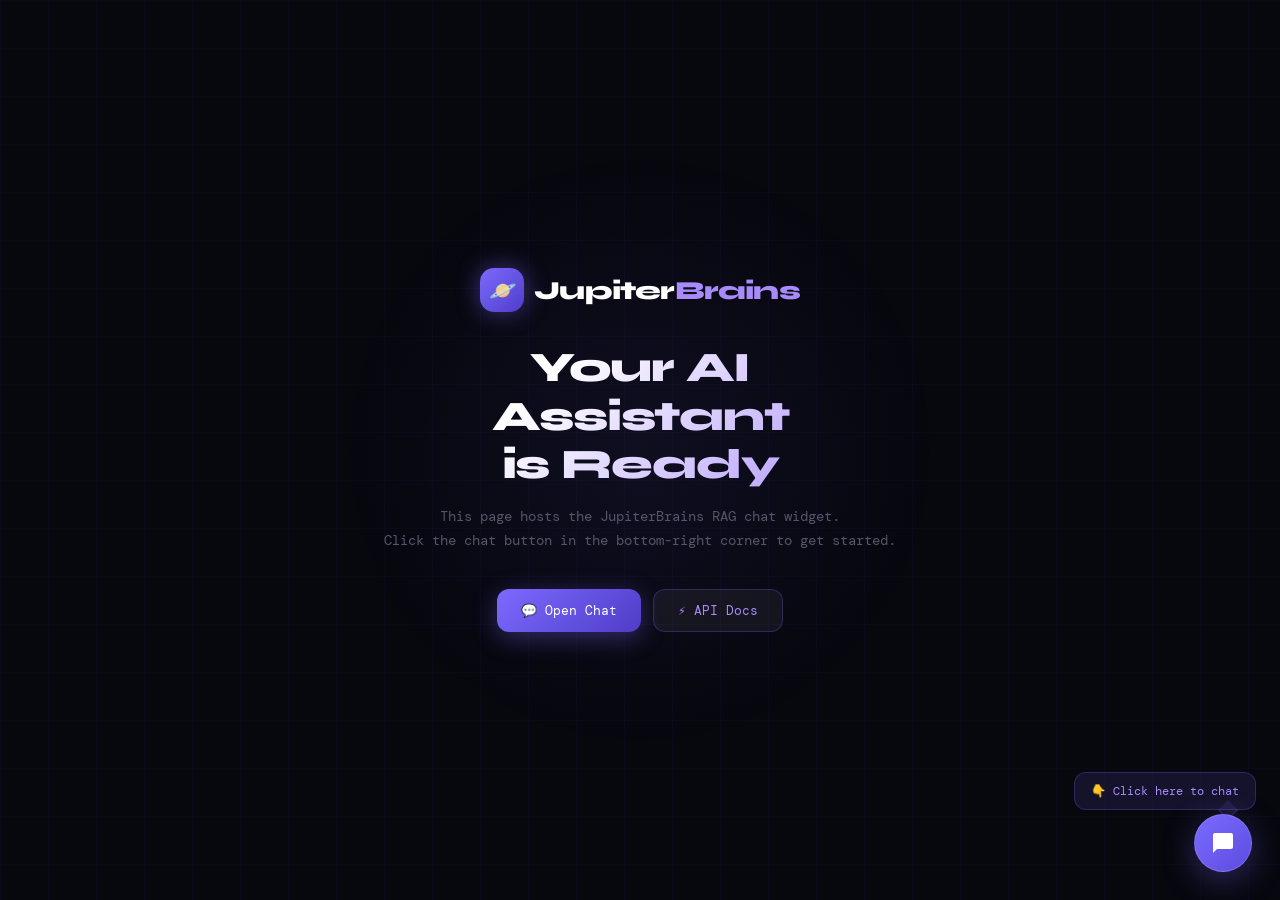
==== frontend/index.html @ 9dfbfd47 "Add frontend index.html, update backend config and requirements" ====
<!DOCTYPE html>
<html lang="en">
<head>
  <meta charset="UTF-8">
  <meta name="viewport" content="width=device-width, initial-scale=1.0">
  <title>JupiterBrains — Chat Widget Demo</title>
  <link rel="preconnect" href="https://fonts.googleapis.com">
  <link href="https://fonts.googleapis.com/css2?family=Syne:wght@700;800&family=DM+Mono:wght@400;500&display=swap" rel="stylesheet">
  <link rel="stylesheet" href="chat-widget.css">
  <style>
    :root {
      --bg: #07070e;
      --accent: #7c6aff;
      --accent2: #a78bfa;
      --text: #dcdcf0;
      --muted: #55556a;
    }
    *, *::before, *::after { box-sizing: border-box; margin: 0; padding: 0; }
    html, body { height: 100%; }
    body {
      font-family: 'DM Mono', monospace;
      background: var(--bg);
      color: var(--text);
      display: flex;
      flex-direction: column;
      align-items: center;
      justify-content: center;
      min-height: 100vh;
      overflow: hidden;
    }

    /* Animated background grid */
    body::before {
      content: '';
      position: fixed;
      inset: 0;
      pointer-events: none;
      background-image:
        linear-gradient(rgba(124,106,255,.03) 1px, transparent 1px),
        linear-gradient(90deg, rgba(124,106,255,.03) 1px, transparent 1px);
      background-size: 48px 48px;
      z-index: 0;
    }

    /* Glowing orb in background */
    body::after {
      content: '';
      position: fixed;
      width: 600px;
      height: 600px;
      border-radius: 50%;
      background: radial-gradient(circle, rgba(124,106,255,0.08) 0%, transparent 70%);
      top: 50%;
      left: 50%;
      transform: translate(-50%, -50%);
      pointer-events: none;
      z-index: 0;
    }

    .hero {
      position: relative;
      z-index: 1;
      text-align: center;
      padding: 40px 20px;
      max-width: 560px;
    }

    .logo {
      display: inline-flex;
      align-items: center;
      gap: 10px;
      margin-bottom: 32px;
    }

    .logo-orb {
      width: 44px;
      height: 44px;
      border-radius: 14px;
      background: linear-gradient(135deg, var(--accent), #4f3dc8);
      display: flex;
      align-items: center;
      justify-content: center;
      font-size: 22px;
      box-shadow: 0 0 24px rgba(124,106,255,0.45);
    }

    .logo-text {
      font-family: 'Syne', sans-serif;
      font-weight: 800;
      font-size: 26px;
      letter-spacing: -.03em;
      color: #fff;
    }

    .logo-text em {
      color: var(--accent2);
      font-style: normal;
    }

    h1 {
      font-family: 'Syne', sans-serif;
      font-weight: 800;
      font-size: clamp(28px, 5vw, 42px);
      line-height: 1.15;
      letter-spacing: -.03em;
      margin-bottom: 16px;
      background: linear-gradient(135deg, #fff 30%, var(--accent2));
      -webkit-background-clip: text;
      -webkit-text-fill-color: transparent;
      background-clip: text;
    }

    p {
      font-size: 14px;
      color: var(--muted);
      line-height: 1.7;
      margin-bottom: 36px;
    }

    .cta-row {
      display: flex;
      gap: 12px;
      justify-content: center;
      flex-wrap: wrap;
    }

    .btn {
      display: inline-flex;
      align-items: center;
      gap: 8px;
      padding: 12px 24px;
      border-radius: 12px;
      font-family: 'DM Mono', monospace;
      font-size: 13px;
      cursor: pointer;
      transition: transform .2s cubic-bezier(.34,1.56,.64,1), box-shadow .2s;
      text-decoration: none;
      border: none;
    }

    .btn-primary {
      background: linear-gradient(135deg, var(--accent), #4f3dc8);
      color: #fff;
      box-shadow: 0 6px 24px rgba(124,106,255,.35);
    }

    .btn-primary:hover {
      transform: translateY(-2px) scale(1.03);
      box-shadow: 0 10px 32px rgba(124,106,255,.45);
    }

    .btn-secondary {
      background: rgba(255,255,255,.05);
      color: var(--accent2);
      border: 1px solid rgba(124,106,255,.25);
    }

    .btn-secondary:hover {
      transform: translateY(-2px);
      background: rgba(124,106,255,.1);
    }

    .hint {
      position: fixed;
      bottom: 90px;
      right: 24px;
      background: rgba(124,106,255,.12);
      border: 1px solid rgba(124,106,255,.25);
      border-radius: 12px;
      padding: 10px 16px;
      font-size: 12px;
      color: var(--accent2);
      z-index: 999;
      pointer-events: none;
      animation: fadeHint 0.5s ease 1.5s both;
    }

    .hint::after {
      content: '';
      position: absolute;
      bottom: -8px;
      right: 20px;
      width: 14px;
      height: 14px;
      background: rgba(124,106,255,.12);
      border-right: 1px solid rgba(124,106,255,.25);
      border-bottom: 1px solid rgba(124,106,255,.25);
      transform: rotate(45deg);
    }

    @keyframes fadeHint {
      from { opacity: 0; transform: translateY(8px); }
      to   { opacity: 1; transform: translateY(0); }
    }
  </style>
</head>
<body>

  <div class="hero">
    <div class="logo">
      <div class="logo-orb">🪐</div>
      <span class="logo-text">Jupiter<em>Brains</em></span>
    </div>

    <h1>Your AI Assistant<br>is Ready</h1>

    <p>
      This page hosts the JupiterBrains RAG chat widget.<br>
      Click the chat button in the bottom-right corner to get started.
    </p>

    <div class="cta-row">
      <button class="btn btn-primary" onclick="window.JBChat && window.JBChat.open()">
        💬 Open Chat
      </button>
      <a class="btn btn-secondary" href="http://localhost:8000/docs" target="_blank">
        ⚡ API Docs
      </a>
    </div>
  </div>

  <!-- Hint arrow pointing at the widget launcher -->
  <div class="hint">👇 Click here to chat</div>

  <!-- JupiterBrains Chat Widget -->
  <script>
    window.JBChatConfig = {
      apiUrl: "http://localhost:8000"
    };
  </script>
  <script src="chat-widget.js" defer></script>

</body>
</html>
---- frontend/chat-widget.css ----
/* ============================================================
   JupiterBrains Chat Widget — chat-widget.css  v1.2.0
   Aesthetic: Dark glassmorphism · Deep space · Refined
   ============================================================ */

@import url('https://fonts.googleapis.com/css2?family=Outfit:wght@300;400;500;600&family=JetBrains+Mono:wght@400;500&display=swap');

:root {
  --jb-bg:            rgba(10, 10, 18, 0.96);
  --jb-surface:       rgba(22, 22, 35, 0.95);
  --jb-surface2:      rgba(30, 30, 48, 0.8);
  --jb-border:        rgba(255, 255, 255, 0.07);
  --jb-border2:       rgba(255, 255, 255, 0.12);
  --jb-accent:        #7c6aff;
  --jb-accent2:       #a78bfa;
  --jb-accent-glow:   rgba(124, 106, 255, 0.35);
  --jb-text:          #e8e8f2;
  --jb-text-muted:    #7070a0;
  --jb-text-muted2:   #9898c0;
  --jb-bot-bubble:    rgba(30, 30, 50, 0.9);
  --jb-user-bubble:   rgba(124, 106, 255, 0.18);
  --jb-shadow:        0 24px 60px rgba(0, 0, 0, 0.6), 0 0 0 1px rgba(124,106,255,0.1);
  --jb-radius:        20px;
  --jb-radius-sm:     12px;
  --jb-font:          'Outfit', sans-serif;
  --jb-font-mono:     'JetBrains Mono', monospace;
}

/* ── Reset ── */
#jb-chat-root *,
#jb-chat-root *::before,
#jb-chat-root *::after {
  box-sizing: border-box;
  margin: 0;
  padding: 0;
}

/* ── Launcher ── */
#jb-launcher {
  position: fixed;
  bottom: 28px;
  right: 28px;
  width: 58px;
  height: 58px;
  background: linear-gradient(135deg, var(--jb-accent), #5b4de0);
  border-radius: 50%;
  box-shadow: 0 8px 32px var(--jb-accent-glow), 0 2px 8px rgba(0,0,0,0.4);
  cursor: pointer;
  display: flex;
  align-items: center;
  justify-content: center;
  transition: transform 0.25s cubic-bezier(0.34,1.56,0.64,1), box-shadow 0.2s;
  z-index: 9999;
  border: 1px solid rgba(255,255,255,0.15);
  outline: none;
}
#jb-launcher:hover {
  transform: scale(1.1);
  box-shadow: 0 12px 40px var(--jb-accent-glow), 0 4px 12px rgba(0,0,0,0.5);
}
#jb-launcher svg {
  width: 24px;
  height: 24px;
  fill: #fff;
  transition: transform 0.3s cubic-bezier(0.34,1.56,0.64,1);
}

/* ── Unread badge ── */
#jb-badge {
  position: absolute;
  top: -3px;
  right: -3px;
  width: 18px;
  height: 18px;
  background: #f87171;
  border-radius: 50%;
  font-family: var(--jb-font-mono);
  font-size: 10px;
  font-weight: 500;
  color: #fff;
  display: none;
  align-items: center;
  justify-content: center;
  border: 2px solid #0a0a12;
  animation: badgePop 0.4s cubic-bezier(0.34,1.56,0.64,1);
}
@keyframes badgePop {
  from { transform: scale(0); }
  to   { transform: scale(1); }
}

/* ── Chat window ── */
#jb-chat-window {
  position: fixed;
  bottom: 98px;
  right: 28px;
  width: 390px;
  max-width: calc(100vw - 40px);
  height: 560px;
  background: var(--jb-bg);
  backdrop-filter: blur(24px) saturate(180%);
  -webkit-backdrop-filter: blur(24px) saturate(180%);
  border-radius: var(--jb-radius);
  border: 1px solid var(--jb-border2);
  box-shadow: var(--jb-shadow);
  display: flex;
  flex-direction: column;
  overflow: hidden;
  z-index: 9998;
  font-family: var(--jb-font);
  opacity: 0;
  transform: translateY(16px) scale(0.96);
  pointer-events: none;
  transition: opacity 0.28s cubic-bezier(0.22,1,0.36,1),
              transform 0.28s cubic-bezier(0.22,1,0.36,1);
}
#jb-chat-window.jb-open {
  opacity: 1;
  transform: translateY(0) scale(1);
  pointer-events: all;
}

/* ── Noise texture overlay ── */
#jb-chat-window::before {
  content: '';
  position: absolute;
  inset: 0;
  background-image: url("data:image/svg+xml,%3Csvg viewBox='0 0 256 256' xmlns='http://www.w3.org/2000/svg'%3E%3Cfilter id='noise'%3E%3CfeTurbulence type='fractalNoise' baseFrequency='0.9' numOctaves='4' stitchTiles='stitch'/%3E%3C/filter%3E%3Crect width='100%25' height='100%25' filter='url(%23noise)' opacity='0.03'/%3E%3C/svg%3E");
  border-radius: var(--jb-radius);
  pointer-events: none;
  z-index: 0;
}

/* ── Header ── */
#jb-header {
  position: relative;
  z-index: 1;
  padding: 18px 20px 16px;
  display: flex;
  align-items: center;
  gap: 12px;
  border-bottom: 1px solid var(--jb-border);
  background: linear-gradient(180deg, rgba(124,106,255,0.08) 0%, transparent 100%);
  flex-shrink: 0;
}

.jb-avatar {
  width: 38px;
  height: 38px;
  border-radius: 12px;
  background: linear-gradient(135deg, rgba(124,106,255,0.3), rgba(91,77,224,0.3));
  border: 1px solid rgba(124,106,255,0.3);
  display: flex;
  align-items: center;
  justify-content: center;
  font-size: 20px;
  flex-shrink: 0;
}

.jb-header-info { flex: 1; min-width: 0; }
.jb-header-name {
  font-weight: 600;
  font-size: 15px;
  color: #fff;
  letter-spacing: -0.01em;
}
.jb-header-sub {
  font-size: 11.5px;
  color: var(--jb-text-muted2);
  margin-top: 1px;
  display: flex;
  align-items: center;
  gap: 5px;
}
.jb-online-dot {
  width: 6px;
  height: 6px;
  border-radius: 50%;
  background: #34d399;
  box-shadow: 0 0 6px #34d399;
  flex-shrink: 0;
}

#jb-close-btn {
  background: rgba(255,255,255,0.06);
  border: 1px solid var(--jb-border);
  border-radius: 8px;
  width: 30px;
  height: 30px;
  cursor: pointer;
  color: var(--jb-text-muted);
  display: flex;
  align-items: center;
  justify-content: center;
  font-size: 18px;
  line-height: 1;
  transition: background 0.15s, color 0.15s;
}
#jb-close-btn:hover { background: rgba(255,255,255,0.1); color: #fff; }

/* ── Messages ── */
#jb-messages {
  position: relative;
  z-index: 1;
  flex: 1;
  overflow-y: auto;
  padding: 18px 16px;
  display: flex;
  flex-direction: column;
  gap: 12px;
  scroll-behavior: smooth;
}
#jb-messages::-webkit-scrollbar { width: 4px; }
#jb-messages::-webkit-scrollbar-thumb {
  background: rgba(255,255,255,0.08);
  border-radius: 4px;
}

/* ── Bubbles ── */
.jb-msg {
  display: flex;
  flex-direction: column;
  max-width: 84%;
  animation: jbMsgIn 0.22s cubic-bezier(0.22,1,0.36,1);
}
@keyframes jbMsgIn {
  from { opacity: 0; transform: translateY(6px); }
  to   { opacity: 1; transform: translateY(0); }
}
.jb-msg.bot  { align-self: flex-start; }
.jb-msg.user { align-self: flex-end; }

.jb-bubble {
  padding: 11px 15px;
  border-radius: var(--jb-radius-sm);
  font-size: 13.5px;
  line-height: 1.6;
  word-break: break-word;
}
.jb-msg.bot .jb-bubble {
  background: var(--jb-bot-bubble);
  border: 1px solid var(--jb-border2);
  color: var(--jb-text);
  border-top-left-radius: 4px;
}
.jb-msg.user .jb-bubble {
  background: var(--jb-user-bubble);
  border: 1px solid rgba(124,106,255,0.25);
  color: var(--jb-text);
  border-top-right-radius: 4px;
}

.jb-sources {
  display: flex;
  flex-wrap: wrap;
  gap: 4px;
  margin-top: 6px;
  padding-left: 2px;
}
.jb-source-chip {
  font-size: 10px;
  font-family: var(--jb-font-mono);
  background: rgba(124,106,255,0.1);
  border: 1px solid rgba(124,106,255,0.18);
  color: var(--jb-accent2);
  padding: 2px 7px;
  border-radius: 4px;
}

/* ── Typing indicator ── */
.jb-typing .jb-bubble {
  display: flex;
  align-items: center;
  gap: 5px;
  padding: 14px 18px;
}
.jb-dot {
  width: 6px;
  height: 6px;
  border-radius: 50%;
  background: var(--jb-accent);
  animation: jbBounce 1.2s ease-in-out infinite;
}
.jb-dot:nth-child(2) { animation-delay: 0.18s; }
.jb-dot:nth-child(3) { animation-delay: 0.36s; }
@keyframes jbBounce {
  0%,80%,100% { transform: translateY(0); opacity: 0.5; }
  40%          { transform: translateY(-7px); opacity: 1; }
}

/* ── Suggestion chips ── */
#jb-suggestions {
  position: relative;
  z-index: 1;
  display: flex;
  flex-wrap: wrap;
  gap: 6px;
  padding: 0 16px 12px;
}
.jb-chip {
  font-family: var(--jb-font);
  font-size: 12px;
  padding: 5px 12px;
  background: var(--jb-surface2);
  border: 1px solid var(--jb-border2);
  border-radius: 20px;
  color: var(--jb-text-muted2);
  cursor: pointer;
  transition: all 0.18s;
  white-space: nowrap;
}
.jb-chip:hover {
  background: rgba(124,106,255,0.12);
  border-color: rgba(124,106,255,0.3);
  color: var(--jb-accent2);
  transform: translateY(-1px);
}

/* ── Input area ── */
#jb-input-area {
  position: relative;
  z-index: 1;
  display: flex;
  align-items: flex-end;
  gap: 8px;
  padding: 12px 16px 16px;
  border-top: 1px solid var(--jb-border);
  background: rgba(10, 10, 18, 0.5);
  flex-shrink: 0;
}

#jb-input {
  flex: 1;
  background: var(--jb-surface2);
  border: 1px solid var(--jb-border2);
  border-radius: 12px;
  padding: 10px 14px;
  font-family: var(--jb-font);
  font-size: 13.5px;
  color: var(--jb-text);
  outline: none;
  resize: none;
  max-height: 100px;
  line-height: 1.5;
  transition: border-color 0.2s;
}
#jb-input:focus  { border-color: rgba(124,106,255,0.5); }
#jb-input::placeholder { color: var(--jb-text-muted); }

#jb-send-btn {
  width: 40px;
  height: 40px;
  border-radius: 12px;
  background: linear-gradient(135deg, var(--jb-accent), #5b4de0);
  border: none;
  cursor: pointer;
  display: flex;
  align-items: center;
  justify-content: center;
  transition: transform 0.2s cubic-bezier(0.34,1.56,0.64,1), box-shadow 0.2s;
  flex-shrink: 0;
  box-shadow: 0 4px 16px var(--jb-accent-glow);
}
#jb-send-btn:hover:not(:disabled) {
  transform: scale(1.08);
  box-shadow: 0 6px 20px var(--jb-accent-glow);
}
#jb-send-btn:active:not(:disabled)  { transform: scale(0.95); }
#jb-send-btn:disabled {
  background: rgba(255,255,255,0.06);
  box-shadow: none;
  cursor: not-allowed;
}
#jb-send-btn svg { width: 17px; height: 17px; fill: #fff; }

/* ── Mobile ── */
@media (max-width: 480px) {
  #jb-chat-window {
    bottom: 0; right: 0; left: 0;
    width: 100%;
    max-width: 100%;
    height: 78vh;
    border-radius: var(--jb-radius) var(--jb-radius) 0 0;
    border-bottom: none;
  }
  #jb-launcher { bottom: 20px; right: 20px; }
}
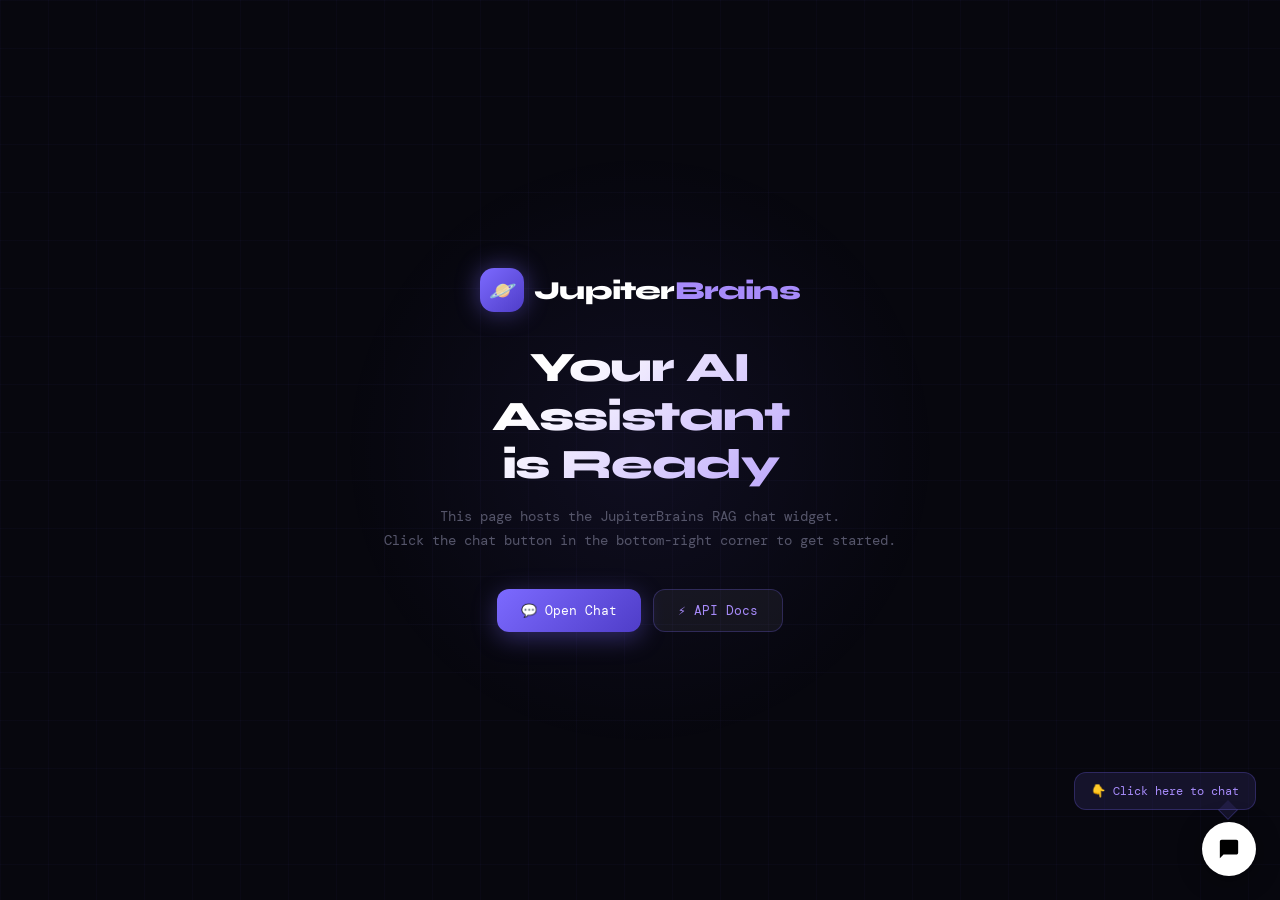
==== commit 2a94885a: "added email and calender link" ====
--- a/frontend/index.html
+++ b/frontend/index.html
@@ -16,7 +16,9 @@
       --muted: #55556a;
     }
     *, *::before, *::after { box-sizing: border-box; margin: 0; padding: 0; }
-    html, body { height: 100%; }
+
+    html { height: 100%; }
+
     body {
       font-family: 'DM Mono', monospace;
       background: var(--bg);
@@ -26,7 +28,7 @@
       align-items: center;
       justify-content: center;
       min-height: 100vh;
-      overflow: hidden;
+      /* ✅ REMOVED overflow:hidden — it was clipping fixed elements & causing reflow */
     }
 
     /* Animated background grid */
@@ -42,16 +44,13 @@
       z-index: 0;
     }
 
-    /* Glowing orb in background */
     body::after {
       content: '';
       position: fixed;
-      width: 600px;
-      height: 600px;
+      width: 600px; height: 600px;
       border-radius: 50%;
       background: radial-gradient(circle, rgba(124,106,255,0.08) 0%, transparent 70%);
-      top: 50%;
-      left: 50%;
+      top: 50%; left: 50%;
       transform: translate(-50%, -50%);
       pointer-events: none;
       z-index: 0;
@@ -73,36 +72,26 @@
     }
 
     .logo-orb {
-      width: 44px;
-      height: 44px;
+      width: 44px; height: 44px;
       border-radius: 14px;
       background: linear-gradient(135deg, var(--accent), #4f3dc8);
-      display: flex;
-      align-items: center;
-      justify-content: center;
+      display: flex; align-items: center; justify-content: center;
       font-size: 22px;
       box-shadow: 0 0 24px rgba(124,106,255,0.45);
     }
 
     .logo-text {
       font-family: 'Syne', sans-serif;
-      font-weight: 800;
-      font-size: 26px;
-      letter-spacing: -.03em;
-      color: #fff;
-    }
-
-    .logo-text em {
-      color: var(--accent2);
-      font-style: normal;
-    }
+      font-weight: 800; font-size: 26px;
+      letter-spacing: -.03em; color: #fff;
+    }
+    .logo-text em { color: var(--accent2); font-style: normal; }
 
     h1 {
       font-family: 'Syne', sans-serif;
       font-weight: 800;
       font-size: clamp(28px, 5vw, 42px);
-      line-height: 1.15;
-      letter-spacing: -.03em;
+      line-height: 1.15; letter-spacing: -.03em;
       margin-bottom: 16px;
       background: linear-gradient(135deg, #fff 30%, var(--accent2));
       -webkit-background-clip: text;
@@ -111,31 +100,22 @@
     }
 
     p {
-      font-size: 14px;
-      color: var(--muted);
-      line-height: 1.7;
-      margin-bottom: 36px;
+      font-size: 14px; color: var(--muted);
+      line-height: 1.7; margin-bottom: 36px;
     }
 
     .cta-row {
-      display: flex;
-      gap: 12px;
-      justify-content: center;
-      flex-wrap: wrap;
+      display: flex; gap: 12px;
+      justify-content: center; flex-wrap: wrap;
     }
 
     .btn {
-      display: inline-flex;
-      align-items: center;
-      gap: 8px;
-      padding: 12px 24px;
-      border-radius: 12px;
-      font-family: 'DM Mono', monospace;
-      font-size: 13px;
+      display: inline-flex; align-items: center; gap: 8px;
+      padding: 12px 24px; border-radius: 12px;
+      font-family: 'DM Mono', monospace; font-size: 13px;
       cursor: pointer;
       transition: transform .2s cubic-bezier(.34,1.56,.64,1), box-shadow .2s;
-      text-decoration: none;
-      border: none;
+      text-decoration: none; border: none;
     }
 
     .btn-primary {
@@ -143,51 +123,37 @@
       color: #fff;
       box-shadow: 0 6px 24px rgba(124,106,255,.35);
     }
-
-    .btn-primary:hover {
-      transform: translateY(-2px) scale(1.03);
-      box-shadow: 0 10px 32px rgba(124,106,255,.45);
-    }
+    .btn-primary:hover { transform: translateY(-2px) scale(1.03); }
 
     .btn-secondary {
       background: rgba(255,255,255,.05);
       color: var(--accent2);
       border: 1px solid rgba(124,106,255,.25);
     }
-
-    .btn-secondary:hover {
-      transform: translateY(-2px);
-      background: rgba(124,106,255,.1);
-    }
+    .btn-secondary:hover { transform: translateY(-2px); background: rgba(124,106,255,.1); }
 
     .hint {
       position: fixed;
-      bottom: 90px;
-      right: 24px;
+      bottom: 90px; right: 24px;
       background: rgba(124,106,255,.12);
       border: 1px solid rgba(124,106,255,.25);
       border-radius: 12px;
       padding: 10px 16px;
-      font-size: 12px;
-      color: var(--accent2);
+      font-size: 12px; color: var(--accent2);
       z-index: 999;
       pointer-events: none;
       animation: fadeHint 0.5s ease 1.5s both;
     }
-
     .hint::after {
       content: '';
       position: absolute;
-      bottom: -8px;
-      right: 20px;
-      width: 14px;
-      height: 14px;
+      bottom: -8px; right: 20px;
+      width: 14px; height: 14px;
       background: rgba(124,106,255,.12);
       border-right: 1px solid rgba(124,106,255,.25);
       border-bottom: 1px solid rgba(124,106,255,.25);
       transform: rotate(45deg);
     }
-
     @keyframes fadeHint {
       from { opacity: 0; transform: translateY(8px); }
       to   { opacity: 1; transform: translateY(0); }
@@ -201,28 +167,20 @@
       <div class="logo-orb">🪐</div>
       <span class="logo-text">Jupiter<em>Brains</em></span>
     </div>
-
     <h1>Your AI Assistant<br>is Ready</h1>
-
     <p>
       This page hosts the JupiterBrains RAG chat widget.<br>
       Click the chat button in the bottom-right corner to get started.
     </p>
-
     <div class="cta-row">
-      <button class="btn btn-primary" onclick="window.JBChat && window.JBChat.open()">
-        💬 Open Chat
-      </button>
-      <a class="btn btn-secondary" href="http://localhost:8000/docs" target="_blank">
-        ⚡ API Docs
-      </a>
+      <!-- ✅ Using id + separate script, not inline onclick -->
+      <button class="btn btn-primary" id="open-chat-btn">💬 Open Chat</button>
+      <a class="btn btn-secondary" href="http://localhost:8000/docs" target="_blank">⚡ API Docs</a>
     </div>
   </div>
 
-  <!-- Hint arrow pointing at the widget launcher -->
   <div class="hint">👇 Click here to chat</div>
 
-  <!-- JupiterBrains Chat Widget -->
   <script>
     window.JBChatConfig = {
       apiUrl: "http://localhost:8000"
@@ -230,5 +188,15 @@
   </script>
   <script src="chat-widget.js" defer></script>
 
+  <!-- ✅ Open chat button wired after defer script loads -->
+  <script>
+    window.addEventListener("load", function() {
+      document.getElementById("open-chat-btn").addEventListener("click", function(e) {
+        e.stopPropagation();
+        window.JBChat && window.JBChat.open();
+      });
+    });
+  </script>
+
 </body>
-</html>
+</html>
--- a/frontend/chat-widget.css
+++ b/frontend/chat-widget.css
@@ -1,118 +1,78 @@
 /* ============================================================
-   JupiterBrains Chat Widget — chat-widget.css  v1.2.0
-   Aesthetic: Dark glassmorphism · Deep space · Refined
+   JupiterBrains Chat Widget — v3.0.0
+   Theme: Swif.ai inspired — Black, White & Grey
    ============================================================ */
 
-@import url('https://fonts.googleapis.com/css2?family=Outfit:wght@300;400;500;600&family=JetBrains+Mono:wght@400;500&display=swap');
+@import url('https://fonts.googleapis.com/css2?family=Outfit:wght@300;400;500;600&display=swap');
 
 :root {
-  --jb-bg:            rgba(10, 10, 18, 0.96);
-  --jb-surface:       rgba(22, 22, 35, 0.95);
-  --jb-surface2:      rgba(30, 30, 48, 0.8);
-  --jb-border:        rgba(255, 255, 255, 0.07);
-  --jb-border2:       rgba(255, 255, 255, 0.12);
-  --jb-accent:        #7c6aff;
-  --jb-accent2:       #a78bfa;
-  --jb-accent-glow:   rgba(124, 106, 255, 0.35);
-  --jb-text:          #e8e8f2;
-  --jb-text-muted:    #7070a0;
-  --jb-text-muted2:   #9898c0;
-  --jb-bot-bubble:    rgba(30, 30, 50, 0.9);
-  --jb-user-bubble:   rgba(124, 106, 255, 0.18);
-  --jb-shadow:        0 24px 60px rgba(0, 0, 0, 0.6), 0 0 0 1px rgba(124,106,255,0.1);
-  --jb-radius:        20px;
-  --jb-radius-sm:     12px;
-  --jb-font:          'Outfit', sans-serif;
-  --jb-font-mono:     'JetBrains Mono', monospace;
-}
-
-/* ── Reset ── */
-#jb-chat-root *,
-#jb-chat-root *::before,
-#jb-chat-root *::after {
-  box-sizing: border-box;
-  margin: 0;
-  padding: 0;
-}
+  --jb-bg:          #111111;
+  --jb-surface:     #1a1a1a;
+  --jb-surface2:    #222222;
+  --jb-border:      rgba(255,255,255,0.08);
+  --jb-border2:     rgba(255,255,255,0.13);
+  --jb-text:        #f0f0f0;
+  --jb-muted:       #666666;
+  --jb-muted2:      #999999;
+  --jb-shadow:      0 20px 60px rgba(0,0,0,0.7), 0 0 0 1px rgba(255,255,255,0.06);
+  --jb-radius:      16px;
+  --jb-font:        'Outfit', sans-serif;
+}
+
+#jb-chat-root * { box-sizing: border-box; margin: 0; padding: 0; }
 
 /* ── Launcher ── */
 #jb-launcher {
   position: fixed;
-  bottom: 28px;
-  right: 28px;
-  width: 58px;
-  height: 58px;
-  background: linear-gradient(135deg, var(--jb-accent), #5b4de0);
+  bottom: 24px; right: 24px;
+  width: 54px; height: 54px;
+  background: #ffffff;
   border-radius: 50%;
-  box-shadow: 0 8px 32px var(--jb-accent-glow), 0 2px 8px rgba(0,0,0,0.4);
+  border: none; outline: none;
   cursor: pointer;
-  display: flex;
-  align-items: center;
-  justify-content: center;
-  transition: transform 0.25s cubic-bezier(0.34,1.56,0.64,1), box-shadow 0.2s;
+  display: flex; align-items: center; justify-content: center;
+  box-shadow: 0 4px 24px rgba(0,0,0,0.4);
+  transition: transform 0.25s cubic-bezier(0.34,1.56,0.64,1);
   z-index: 9999;
-  border: 1px solid rgba(255,255,255,0.15);
-  outline: none;
-}
-#jb-launcher:hover {
-  transform: scale(1.1);
-  box-shadow: 0 12px 40px var(--jb-accent-glow), 0 4px 12px rgba(0,0,0,0.5);
-}
-#jb-launcher svg {
-  width: 24px;
-  height: 24px;
-  fill: #fff;
-  transition: transform 0.3s cubic-bezier(0.34,1.56,0.64,1);
-}
-
-/* ── Unread badge ── */
+  overflow: hidden;
+}
+#jb-launcher:hover { transform: scale(1.1); }
+#jb-launcher svg   { width: 22px; height: 22px; fill: #000; }
+
+/* Show chat icon by default, close icon when open */
+#jb-launcher .jb-icon-open  { display: flex; }
+#jb-launcher .jb-icon-close { display: none; }
+#jb-launcher.jb-launcher-open .jb-icon-open  { display: none; }
+#jb-launcher.jb-launcher-open .jb-icon-close { display: flex; }
+
 #jb-badge {
-  position: absolute;
-  top: -3px;
-  right: -3px;
-  width: 18px;
-  height: 18px;
-  background: #f87171;
-  border-radius: 50%;
-  font-family: var(--jb-font-mono);
-  font-size: 10px;
-  font-weight: 500;
-  color: #fff;
-  display: none;
-  align-items: center;
-  justify-content: center;
-  border: 2px solid #0a0a12;
-  animation: badgePop 0.4s cubic-bezier(0.34,1.56,0.64,1);
-}
-@keyframes badgePop {
-  from { transform: scale(0); }
-  to   { transform: scale(1); }
-}
-
-/* ── Chat window ── */
+  position: absolute; top: -2px; right: -2px;
+  width: 17px; height: 17px;
+  background: #555; border-radius: 50%;
+  font-size: 9px; font-weight: 600; color: #fff;
+  display: none; align-items: center; justify-content: center;
+  border: 2px solid #111;
+}
+
+/* ── Chat Window ── */
 #jb-chat-window {
   position: fixed;
-  bottom: 98px;
-  right: 28px;
-  width: 390px;
-  max-width: calc(100vw - 40px);
-  height: 560px;
+  bottom: 88px; right: 24px;
+  width: 380px;
+  max-width: calc(100vw - 32px);
+  height: 540px;
   background: var(--jb-bg);
-  backdrop-filter: blur(24px) saturate(180%);
-  -webkit-backdrop-filter: blur(24px) saturate(180%);
   border-radius: var(--jb-radius);
   border: 1px solid var(--jb-border2);
   box-shadow: var(--jb-shadow);
-  display: flex;
-  flex-direction: column;
+  display: flex; flex-direction: column;
   overflow: hidden;
   z-index: 9998;
   font-family: var(--jb-font);
   opacity: 0;
-  transform: translateY(16px) scale(0.96);
+  transform: translateY(14px) scale(0.97);
   pointer-events: none;
-  transition: opacity 0.28s cubic-bezier(0.22,1,0.36,1),
-              transform 0.28s cubic-bezier(0.22,1,0.36,1);
+  transition: opacity 0.25s ease, transform 0.25s ease;
 }
 #jb-chat-window.jb-open {
   opacity: 1;
@@ -120,268 +80,408 @@
   pointer-events: all;
 }
 
-/* ── Noise texture overlay ── */
-#jb-chat-window::before {
-  content: '';
-  position: absolute;
-  inset: 0;
-  background-image: url("data:image/svg+xml,%3Csvg viewBox='0 0 256 256' xmlns='http://www.w3.org/2000/svg'%3E%3Cfilter id='noise'%3E%3CfeTurbulence type='fractalNoise' baseFrequency='0.9' numOctaves='4' stitchTiles='stitch'/%3E%3C/filter%3E%3Crect width='100%25' height='100%25' filter='url(%23noise)' opacity='0.03'/%3E%3C/svg%3E");
-  border-radius: var(--jb-radius);
-  pointer-events: none;
-  z-index: 0;
-}
-
-/* ── Header ── */
+/* ── Header (swif.ai style) ── */
 #jb-header {
+  display: flex;
+  align-items: center;
+  gap: 10px;
+  padding: 14px 16px;
+  border-bottom: 1px solid var(--jb-border);
+  background: var(--jb-surface);
+  flex-shrink: 0;
+}
+
+.jb-h-avatar {
+  width: 36px; height: 36px;
+  border-radius: 50%;
+  background: rgba(255,255,255,0.1);
+  border: 1px solid rgba(255,255,255,0.2);
+  display: flex; align-items: center; justify-content: center;
+  font-size: 18px;
   position: relative;
-  z-index: 1;
-  padding: 18px 20px 16px;
-  display: flex;
-  align-items: center;
-  gap: 12px;
-  border-bottom: 1px solid var(--jb-border);
-  background: linear-gradient(180deg, rgba(124,106,255,0.08) 0%, transparent 100%);
-  flex-shrink: 0;
-}
-
-.jb-avatar {
-  width: 38px;
-  height: 38px;
-  border-radius: 12px;
-  background: linear-gradient(135deg, rgba(124,106,255,0.3), rgba(91,77,224,0.3));
-  border: 1px solid rgba(124,106,255,0.3);
-  display: flex;
-  align-items: center;
-  justify-content: center;
-  font-size: 20px;
-  flex-shrink: 0;
-}
-
-.jb-header-info { flex: 1; min-width: 0; }
-.jb-header-name {
-  font-weight: 600;
-  font-size: 15px;
-  color: #fff;
-  letter-spacing: -0.01em;
-}
-.jb-header-sub {
-  font-size: 11.5px;
-  color: var(--jb-text-muted2);
-  margin-top: 1px;
-  display: flex;
-  align-items: center;
-  gap: 5px;
-}
-.jb-online-dot {
-  width: 6px;
-  height: 6px;
-  border-radius: 50%;
-  background: #34d399;
-  box-shadow: 0 0 6px #34d399;
-  flex-shrink: 0;
-}
-
-#jb-close-btn {
+  flex-shrink: 0;
+}
+.jb-h-dot {
+  position: absolute; bottom: 1px; right: 1px;
+  width: 9px; height: 9px;
+  background: #888; border-radius: 50%;
+  border: 2px solid var(--jb-surface);
+}
+
+.jb-h-info { flex: 1; }
+.jb-h-name { font-size: 14px; font-weight: 600; color: #fff; }
+.jb-h-sub  { font-size: 11px; color: var(--jb-muted2); margin-top: 1px; }
+
+.jb-h-btn {
   background: rgba(255,255,255,0.06);
   border: 1px solid var(--jb-border);
-  border-radius: 8px;
-  width: 30px;
-  height: 30px;
+  border-radius: 7px;
+  width: 28px; height: 28px;
   cursor: pointer;
-  color: var(--jb-text-muted);
+  color: var(--jb-muted);
+  font-size: 16px;
+  display: flex; align-items: center; justify-content: center;
+  transition: background 0.15s, color 0.15s;
+  flex-shrink: 0;
+}
+.jb-h-btn:hover { background: rgba(255,255,255,0.1); color: #fff; }
+
+/* ── Body ── */
+#jb-body {
+  flex: 1;
+  overflow-y: auto;
+  display: flex;
+  flex-direction: column;
+  transition: opacity 0.25s;
+}
+#jb-body::-webkit-scrollbar { width: 3px; }
+#jb-body::-webkit-scrollbar-thumb { background: rgba(255,255,255,0.07); border-radius: 3px; }
+
+/* ── Email Screen (swif.ai style) ── */
+#jb-email-screen {
+  flex: 1;
+  display: flex;
+  flex-direction: column;
+  padding: 20px 16px 12px;
+  gap: 16px;
+}
+
+#jb-gate-hint {
+  font-size: 12px;
+  color: var(--jb-muted2);
+  text-align: center;
+  padding-bottom: 4px;
+}
+
+.jb-msg-row {
+  display: flex;
+  align-items: flex-start;
+  gap: 10px;
+}
+
+.jb-msg-avatar {
+  width: 34px; height: 34px;
+  border-radius: 50%;
+  background: rgba(255,255,255,0.08);
+  border: 1px solid rgba(255,255,255,0.15);
+  display: flex; align-items: center; justify-content: center;
+  font-size: 16px;
+  flex-shrink: 0;
+  margin-top: 2px;
+}
+
+.jb-msg-label {
+  font-size: 11px;
+  color: var(--jb-muted);
+  margin-top: 5px;
+  padding-left: 2px;
+}
+
+/* ── Email Input Bar (swif.ai style bottom) ── */
+#jb-email-input-wrap {
+  border-top: 1px solid var(--jb-border);
+  background: var(--jb-surface);
+  padding: 12px 16px 16px;
+  display: flex;
+  flex-direction: column;
+  gap: 0;
+  flex-shrink: 0;
+}
+
+.jb-swif-input {
+  width: 100%;
+  background: transparent;
+  border: none;
+  border-bottom: 1px solid var(--jb-border2);
+  outline: none;
+  padding: 10px 4px;
+  font-family: var(--jb-font);
+  font-size: 13.5px;
+  color: var(--jb-text);
+  transition: border-color 0.2s;
+}
+.jb-swif-input:focus { border-bottom-color: rgba(255,255,255,0.3); }
+.jb-swif-input::placeholder { color: var(--jb-muted); }
+.jb-swif-input:last-of-type { border-bottom: none; margin-top: 2px; }
+
+.jb-field-error {
+  font-size: 11px;
+  color: #ff8080;
+  min-height: 14px;
+  padding: 2px 4px;
+}
+
+.jb-swif-row {
   display: flex;
   align-items: center;
-  justify-content: center;
-  font-size: 18px;
-  line-height: 1;
-  transition: background 0.15s, color 0.15s;
-}
-#jb-close-btn:hover { background: rgba(255,255,255,0.1); color: #fff; }
+  justify-content: space-between;
+  margin-top: 8px;
+}
+
+.jb-icon-btn {
+  background: none; border: none; cursor: pointer;
+  color: var(--jb-muted);
+  display: flex; align-items: center;
+  padding: 4px;
+  transition: color 0.15s;
+}
+.jb-icon-btn:hover { color: var(--jb-muted2); }
+.jb-icon-btn svg { width: 20px; height: 20px; fill: currentColor; }
+
+.jb-send-round {
+  width: 36px; height: 36px;
+  background: #ffffff;
+  border: none; border-radius: 50%;
+  cursor: pointer;
+  display: flex; align-items: center; justify-content: center;
+  box-shadow: 0 2px 12px rgba(0,0,0,0.3);
+  transition: transform 0.2s, box-shadow 0.2s;
+}
+.jb-send-round:hover { transform: scale(1.08); }
+.jb-send-round:disabled { opacity: 0.4; cursor: not-allowed; transform: none; }
+.jb-send-round svg { width: 15px; height: 15px; fill: #000; margin-left: 2px; }
 
 /* ── Messages ── */
 #jb-messages {
-  position: relative;
-  z-index: 1;
   flex: 1;
   overflow-y: auto;
-  padding: 18px 16px;
+  padding: 16px;
   display: flex;
   flex-direction: column;
-  gap: 12px;
+  gap: 10px;
   scroll-behavior: smooth;
 }
-#jb-messages::-webkit-scrollbar { width: 4px; }
-#jb-messages::-webkit-scrollbar-thumb {
-  background: rgba(255,255,255,0.08);
-  border-radius: 4px;
-}
+#jb-messages::-webkit-scrollbar { width: 3px; }
+#jb-messages::-webkit-scrollbar-thumb { background: rgba(255,255,255,0.07); border-radius: 3px; }
 
 /* ── Bubbles ── */
 .jb-msg {
-  display: flex;
-  flex-direction: column;
-  max-width: 84%;
-  animation: jbMsgIn 0.22s cubic-bezier(0.22,1,0.36,1);
-}
-@keyframes jbMsgIn {
-  from { opacity: 0; transform: translateY(6px); }
+  display: flex; flex-direction: column;
+  max-width: 82%;
+  animation: jbIn 0.2s ease;
+}
+@keyframes jbIn {
+  from { opacity: 0; transform: translateY(5px); }
   to   { opacity: 1; transform: translateY(0); }
 }
 .jb-msg.bot  { align-self: flex-start; }
 .jb-msg.user { align-self: flex-end; }
 
 .jb-bubble {
-  padding: 11px 15px;
-  border-radius: var(--jb-radius-sm);
+  padding: 10px 14px;
+  border-radius: 12px;
   font-size: 13.5px;
   line-height: 1.6;
   word-break: break-word;
 }
 .jb-msg.bot .jb-bubble {
-  background: var(--jb-bot-bubble);
+  background: var(--jb-surface2);
   border: 1px solid var(--jb-border2);
   color: var(--jb-text);
-  border-top-left-radius: 4px;
+  border-top-left-radius: 3px;
 }
 .jb-msg.user .jb-bubble {
-  background: var(--jb-user-bubble);
-  border: 1px solid rgba(124,106,255,0.25);
+  background: rgba(255,255,255,0.09);
+  border: 1px solid rgba(255,255,255,0.14);
   color: var(--jb-text);
-  border-top-right-radius: 4px;
-}
-
-.jb-sources {
-  display: flex;
-  flex-wrap: wrap;
-  gap: 4px;
-  margin-top: 6px;
-  padding-left: 2px;
-}
+  border-top-right-radius: 3px;
+}
+
+.jb-sources { display: flex; flex-wrap: wrap; gap: 4px; margin-top: 5px; }
 .jb-source-chip {
-  font-size: 10px;
-  font-family: var(--jb-font-mono);
-  background: rgba(124,106,255,0.1);
-  border: 1px solid rgba(124,106,255,0.18);
-  color: var(--jb-accent2);
-  padding: 2px 7px;
-  border-radius: 4px;
-}
-
-/* ── Typing indicator ── */
+  font-size: 10px; font-family: monospace;
+  background: rgba(255,255,255,0.05);
+  border: 1px solid var(--jb-border2);
+  color: var(--jb-muted2);
+  padding: 2px 6px; border-radius: 4px;
+}
+
+/* ── Typing ── */
 .jb-typing .jb-bubble {
-  display: flex;
-  align-items: center;
-  gap: 5px;
-  padding: 14px 18px;
+  display: flex; align-items: center; gap: 5px;
+  padding: 13px 16px;
 }
 .jb-dot {
-  width: 6px;
-  height: 6px;
-  border-radius: 50%;
-  background: var(--jb-accent);
+  width: 5px; height: 5px; border-radius: 50%;
+  background: #555;
   animation: jbBounce 1.2s ease-in-out infinite;
 }
 .jb-dot:nth-child(2) { animation-delay: 0.18s; }
 .jb-dot:nth-child(3) { animation-delay: 0.36s; }
 @keyframes jbBounce {
-  0%,80%,100% { transform: translateY(0); opacity: 0.5; }
-  40%          { transform: translateY(-7px); opacity: 1; }
-}
-
-/* ── Suggestion chips ── */
+  0%,80%,100% { transform: translateY(0); opacity: 0.4; }
+  40%          { transform: translateY(-6px); opacity: 1; }
+}
+
+/* ── Suggestions ── */
 #jb-suggestions {
-  position: relative;
-  z-index: 1;
-  display: flex;
-  flex-wrap: wrap;
-  gap: 6px;
+  display: flex; flex-wrap: wrap; gap: 6px;
   padding: 0 16px 12px;
+  flex-shrink: 0;
 }
 .jb-chip {
   font-family: var(--jb-font);
-  font-size: 12px;
-  padding: 5px 12px;
-  background: var(--jb-surface2);
+  font-size: 12px; padding: 5px 11px;
+  background: rgba(255,255,255,0.05);
   border: 1px solid var(--jb-border2);
-  border-radius: 20px;
-  color: var(--jb-text-muted2);
-  cursor: pointer;
-  transition: all 0.18s;
-  white-space: nowrap;
+  border-radius: 20px; color: var(--jb-muted2);
+  cursor: pointer; white-space: nowrap;
+  transition: all 0.15s;
 }
 .jb-chip:hover {
-  background: rgba(124,106,255,0.12);
-  border-color: rgba(124,106,255,0.3);
-  color: var(--jb-accent2);
-  transform: translateY(-1px);
-}
-
-/* ── Input area ── */
+  background: rgba(255,255,255,0.09);
+  border-color: rgba(255,255,255,0.22);
+  color: #fff;
+}
+
+/* ── Normal Chat Input ── */
 #jb-input-area {
-  position: relative;
-  z-index: 1;
-  display: flex;
-  align-items: flex-end;
-  gap: 8px;
-  padding: 12px 16px 16px;
+  display: flex; align-items: flex-end; gap: 8px;
+  padding: 10px 14px 14px;
   border-top: 1px solid var(--jb-border);
-  background: rgba(10, 10, 18, 0.5);
+  background: var(--jb-surface);
   flex-shrink: 0;
 }
 
 #jb-input {
   flex: 1;
-  background: var(--jb-surface2);
+  background: rgba(255,255,255,0.05);
   border: 1px solid var(--jb-border2);
-  border-radius: 12px;
-  padding: 10px 14px;
+  border-radius: 10px;
+  padding: 9px 13px;
+  font-family: var(--jb-font); font-size: 13.5px;
+  color: var(--jb-text); outline: none;
+  resize: none; max-height: 100px; line-height: 1.5;
+  transition: border-color 0.2s;
+}
+#jb-input:focus { border-color: rgba(255,255,255,0.28); }
+#jb-input::placeholder { color: var(--jb-muted); }
+
+#jb-send-btn {
+  width: 38px; height: 38px;
+  background: #fff; border: none; border-radius: 10px;
+  cursor: pointer; display: flex; align-items: center; justify-content: center;
+  box-shadow: 0 2px 10px rgba(0,0,0,0.3);
+  transition: transform 0.2s; flex-shrink: 0;
+}
+#jb-send-btn:hover:not(:disabled) { transform: scale(1.07); }
+#jb-send-btn:disabled { background: rgba(255,255,255,0.1); box-shadow: none; cursor: not-allowed; }
+#jb-send-btn svg { width: 16px; height: 16px; fill: #000; }
+
+/* ── Welcome Popup ── */
+#jb-welcome-popup {
+  position: fixed; bottom: 90px; right: 24px;
+  width: 290px;
+  background: rgba(16,16,16,0.98);
+  border: 1px solid rgba(255,255,255,0.13);
+  border-radius: 14px;
+  box-shadow: 0 8px 36px rgba(0,0,0,0.6);
+  padding: 14px;
+  display: flex; align-items: flex-start; gap: 10px;
+  z-index: 9997; cursor: pointer;
+  opacity: 0; transform: translateY(10px) scale(0.96);
+  pointer-events: none;
+  transition: opacity 0.3s ease, transform 0.3s ease;
   font-family: var(--jb-font);
-  font-size: 13.5px;
-  color: var(--jb-text);
-  outline: none;
-  resize: none;
-  max-height: 100px;
-  line-height: 1.5;
-  transition: border-color 0.2s;
-}
-#jb-input:focus  { border-color: rgba(124,106,255,0.5); }
-#jb-input::placeholder { color: var(--jb-text-muted); }
-
-#jb-send-btn {
-  width: 40px;
-  height: 40px;
-  border-radius: 12px;
-  background: linear-gradient(135deg, var(--jb-accent), #5b4de0);
-  border: none;
-  cursor: pointer;
-  display: flex;
-  align-items: center;
-  justify-content: center;
-  transition: transform 0.2s cubic-bezier(0.34,1.56,0.64,1), box-shadow 0.2s;
-  flex-shrink: 0;
-  box-shadow: 0 4px 16px var(--jb-accent-glow);
-}
-#jb-send-btn:hover:not(:disabled) {
-  transform: scale(1.08);
-  box-shadow: 0 6px 20px var(--jb-accent-glow);
-}
-#jb-send-btn:active:not(:disabled)  { transform: scale(0.95); }
-#jb-send-btn:disabled {
-  background: rgba(255,255,255,0.06);
-  box-shadow: none;
-  cursor: not-allowed;
-}
-#jb-send-btn svg { width: 17px; height: 17px; fill: #fff; }
+}
+#jb-welcome-popup.jb-popup-visible {
+  opacity: 1; transform: translateY(0) scale(1); pointer-events: all;
+}
+.jb-popup-avatar-wrap { position: relative; flex-shrink: 0; }
+.jb-popup-avatar {
+  width: 38px; height: 38px; border-radius: 50%;
+  background: rgba(255,255,255,0.08);
+  border: 2px solid rgba(255,255,255,0.18);
+  display: flex; align-items: center; justify-content: center; font-size: 18px;
+}
+.jb-popup-online {
+  position: absolute; bottom: 1px; right: 1px;
+  width: 9px; height: 9px; background: #888; border-radius: 50%;
+  border: 2px solid #101010;
+}
+.jb-popup-content { flex: 1; }
+.jb-popup-agent { font-size: 13px; font-weight: 600; color: #fff; }
+.jb-popup-agent-sub { font-size: 11px; color: var(--jb-muted); margin-bottom: 6px; }
+.jb-popup-text { font-size: 12.5px; line-height: 1.5; color: #ccc; }
+#jb-popup-close {
+  background: rgba(255,255,255,0.06); border: 1px solid var(--jb-border);
+  border-radius: 6px; width: 22px; height: 22px; flex-shrink: 0;
+  cursor: pointer; color: var(--jb-muted); font-size: 15px;
+  display: flex; align-items: center; justify-content: center;
+  transition: background 0.15s;
+}
+#jb-popup-close:hover { background: rgba(255,255,255,0.1); color: #fff; }
 
 /* ── Mobile ── */
 @media (max-width: 480px) {
   #jb-chat-window {
     bottom: 0; right: 0; left: 0;
-    width: 100%;
-    max-width: 100%;
-    height: 78vh;
-    border-radius: var(--jb-radius) var(--jb-radius) 0 0;
-    border-bottom: none;
+    width: 100%; max-width: 100%; height: 80vh;
+    border-radius: 16px 16px 0 0; border-bottom: none;
   }
-  #jb-launcher { bottom: 20px; right: 20px; }
+  #jb-launcher { bottom: 18px; right: 18px; }
+  #jb-welcome-popup { right: 16px; width: calc(100vw - 32px); }
+}
+
+/* ── Meeting link in welcome bubble ── */
+.jb-meeting-btn {
+  display: inline-block;
+  margin-top: 2px;
+  padding: 7px 14px;
+  background: #ffffff;
+  color: #000000;
+  border-radius: 8px;
+  font-size: 12.5px;
+  font-weight: 600;
+  text-decoration: none;
+  transition: background 0.15s, transform 0.15s;
+}
+.jb-meeting-btn:hover {
+  background: #e8e8e8;
+  transform: translateY(-1px);
+}
+
+/* ── Meeting card (shown after contact queries) ── */
+.jb-meeting-card {
+  display: flex;
+  align-items: center;
+  gap: 10px;
+  background: rgba(255,255,255,0.05);
+  border: 1px solid rgba(255,255,255,0.14);
+  border-radius: 12px;
+  padding: 12px 14px;
+  margin-top: 2px;
+}
+.jb-meeting-card-icon {
+  font-size: 22px;
+  flex-shrink: 0;
+}
+.jb-meeting-card-info {
+  flex: 1;
+}
+.jb-meeting-card-title {
+  font-size: 13px;
+  font-weight: 600;
+  color: #fff;
+}
+.jb-meeting-card-sub {
+  font-size: 11px;
+  color: #888;
+  margin-top: 2px;
+}
+.jb-meeting-card-btn {
+  padding: 7px 13px;
+  background: #ffffff;
+  color: #000;
+  border-radius: 8px;
+  font-size: 12px;
+  font-weight: 600;
+  text-decoration: none;
+  white-space: nowrap;
+  transition: background 0.15s, transform 0.15s;
+  flex-shrink: 0;
+}
+.jb-meeting-card-btn:hover {
+  background: #e8e8e8;
+  transform: translateY(-1px);
 }
